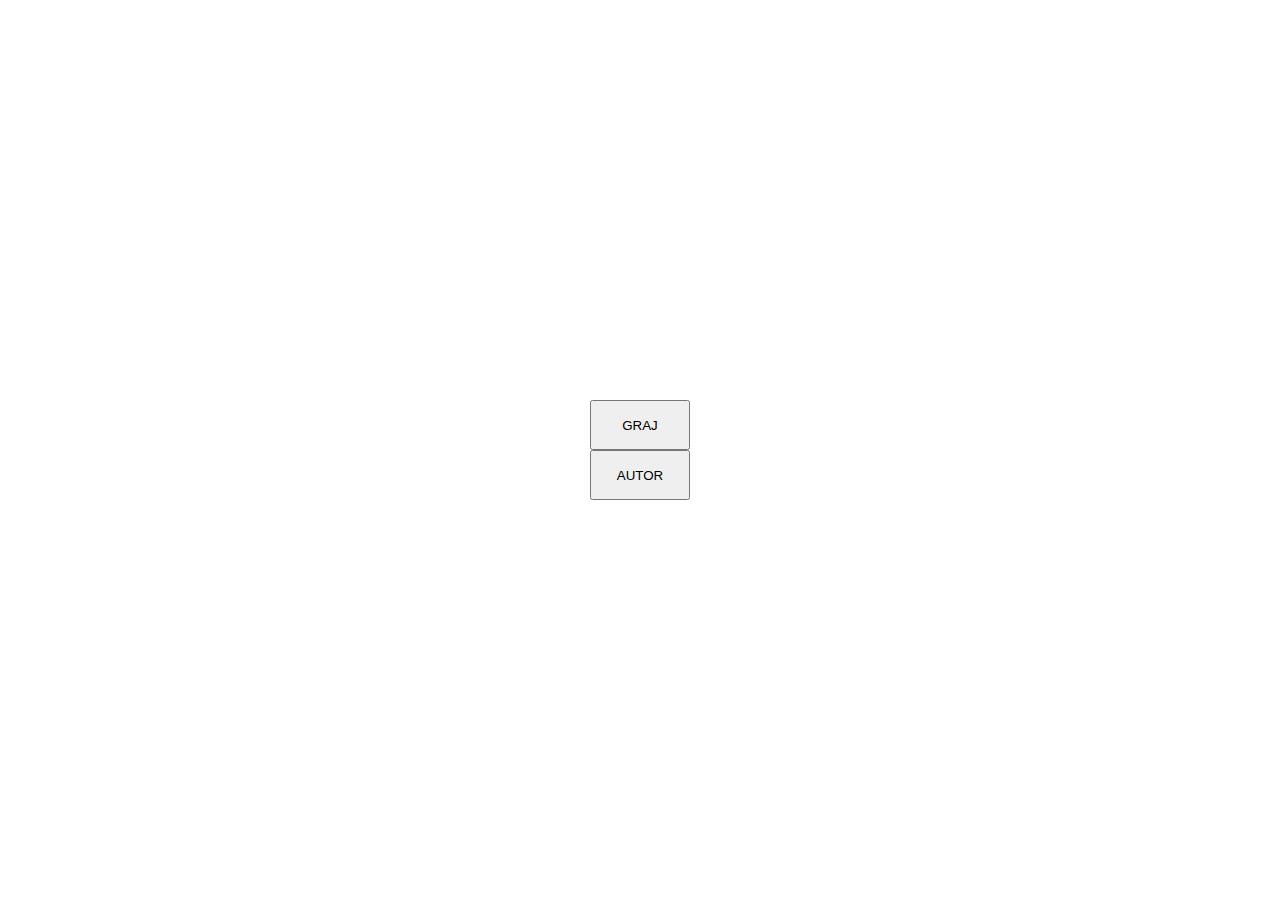
==== index.html @ b72e1c2b "Main menu skeleton" ====
<!doctype html>
<html>

<head>
    <meta charset="UTF-8" />
    <link rel="stylesheet" type="text/css" href="style.css" />
</head>

<body>
    <div id="menu">
        <button id="game">GRAJ</button>
        <button id="author">AUTOR</button>
    </div>
    <script type="text/javascript" src="init.js"></script>
</body>

</html>
---- style.css ----
#wrap{position: relative;float: left;width: 100%;border: 1px solid red;}

#menu{
    width: 100px;
    height: 100px;    
    position: absolute;
    top:0;
    bottom: 0;
    left: 0;
    right: 0;
    
    margin: auto;
}

#game{
    width: 100px;
    height: 50px;
    text-align: center;
}

#author{
    width: 100px;
    height: 50px;
    text-align: center;
}

body { height:100%, width:100%; background-image:url('')}
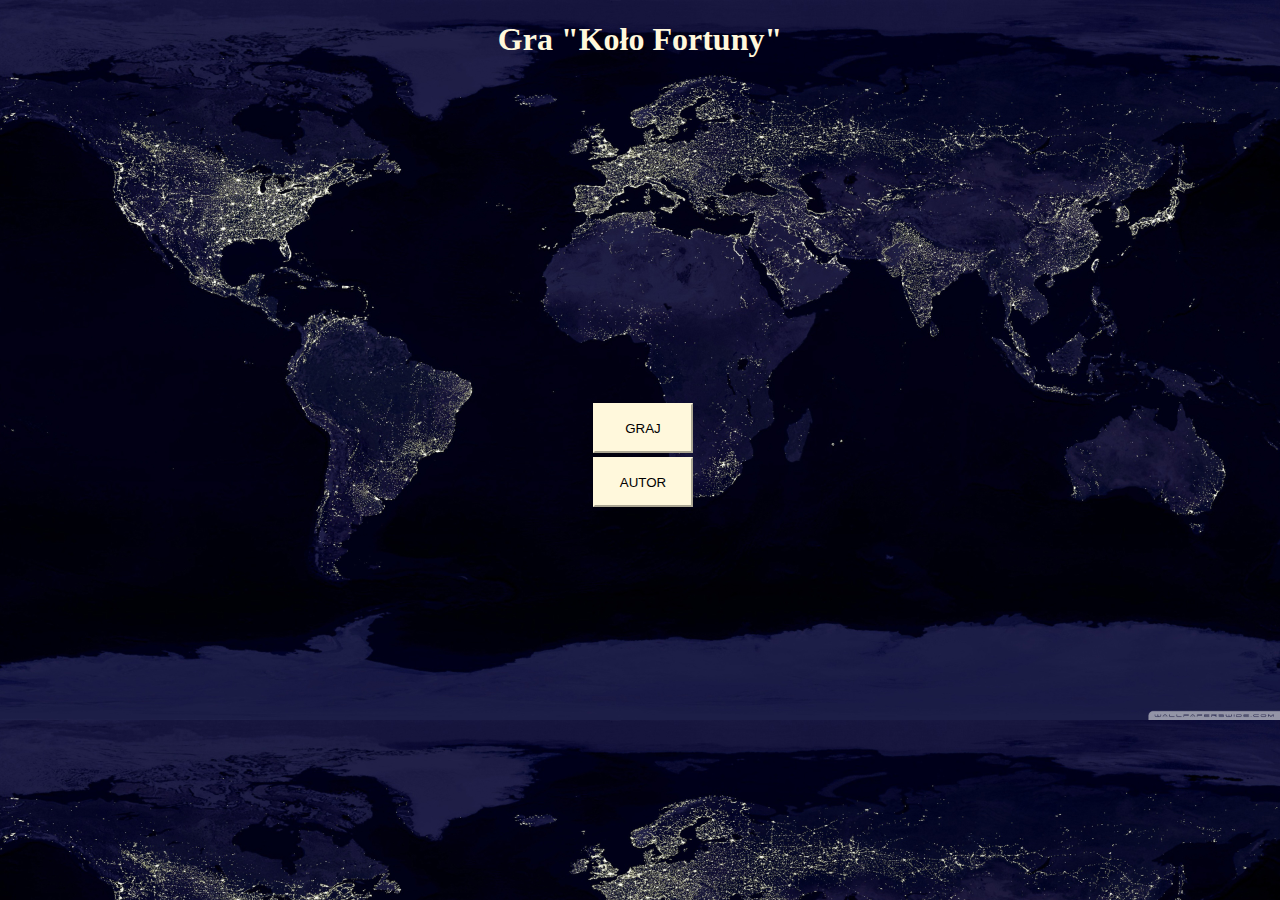
==== commit 089698dd: "SMall changes" ====
--- a/index.html
+++ b/index.html
@@ -4,12 +4,20 @@
 <head>
     <meta charset="UTF-8" />
     <link rel="stylesheet" type="text/css" href="style.css" />
+    <title>Gra "Koło Fortuny" by MBebenek</title>
 </head>
 
 <body>
+    <h1>Gra "Koło Fortuny"</h1>
     <div id="menu">
-        <button id="game">GRAJ</button>
-        <button id="author">AUTOR</button>
+        <table>
+            <tr>
+                <th><button id="game">GRAJ</button></th>
+            </tr>
+            <tr>
+                <th><button id="author">AUTOR</button></th>
+            </tr>
+        </table>
     </div>
     <script type="text/javascript" src="init.js"></script>
 </body>
--- a/style.css
+++ b/style.css
@@ -1,28 +1,39 @@
-#wrap{position: relative;float: left;width: 100%;border: 1px solid red;}
-
-#menu{
+#menu {
     width: 100px;
-    height: 100px;    
+    height: 100px;
     position: absolute;
-    top:0;
+    top: 0;
     bottom: 0;
     left: 0;
     right: 0;
-    
     margin: auto;
 }
 
-#game{
+#game {
     width: 100px;
     height: 50px;
+    position: relative;
     text-align: center;
+    background-color: cornsilk;
+    border-color: cornsilk;
 }
 
-#author{
+#author {
     width: 100px;
     height: 50px;
+    position: relative;
     text-align: center;
+    background-color: cornsilk;
+    border-color: cornsilk;
 }
 
-body { height:100%, width:100%; background-image:url('')}
+body {
+    background-image: url('img.jpg');
+    background-size: cover;
+}
 
+body h1 {
+    position: relative;
+    text-align: center;
+    color: cornsilk;
+}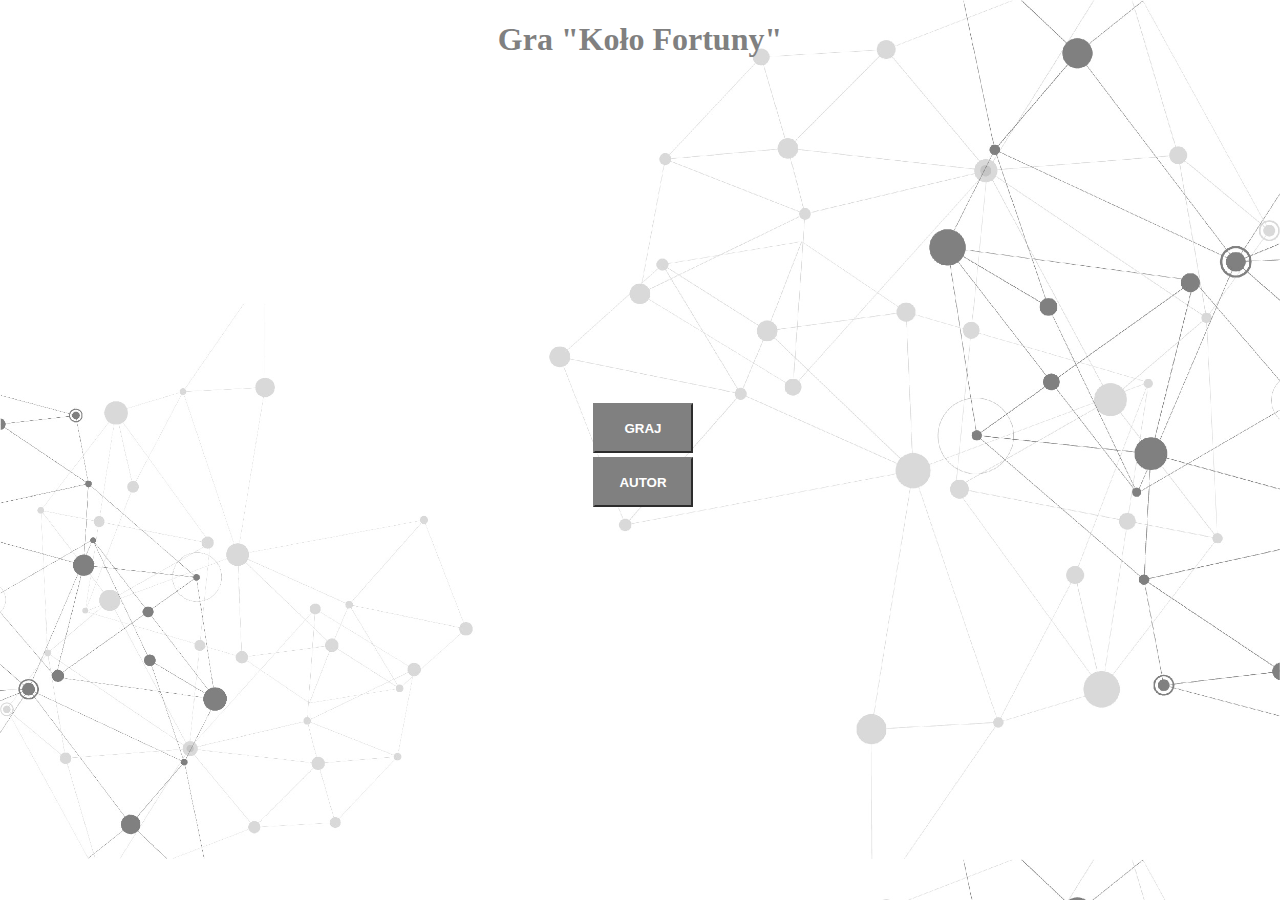
==== commit ae5767aa: "Fixing" ====
--- a/index.html
+++ b/index.html
@@ -12,14 +12,16 @@
     <div id="menu">
         <table>
             <tr>
-                <th><button id="game">GRAJ</button></th>
+                <th><button id="game" onclick="changePage_game()">GRAJ</button></th>
             </tr>
             <tr>
                 <th><button id="author">AUTOR</button></th>
             </tr>
         </table>
     </div>
-    <script type="text/javascript" src="init.js"></script>
+
+
+
 </body>
 
 </html>--- a/style.css
+++ b/style.css
@@ -14,8 +14,10 @@
     height: 50px;
     position: relative;
     text-align: center;
-    background-color: cornsilk;
-    border-color: cornsilk;
+    background-color: gray;
+    border-color: gray;
+    font-weight: bold;
+    color: white;
 }
 
 #author {
@@ -23,8 +25,10 @@
     height: 50px;
     position: relative;
     text-align: center;
-    background-color: cornsilk;
-    border-color: cornsilk;
+    background-color: gray;
+    border-color: gray;
+    font-weight: bold;
+    color: white;
 }
 
 body {
@@ -35,5 +39,13 @@
 body h1 {
     position: relative;
     text-align: center;
-    color: cornsilk;
+    color: gray;
+    font-weight: bold;
+}
+
+.about {
+    width: 60%;
+    position: fixed;
+    height: 60%;
+    background-color: gray;
 }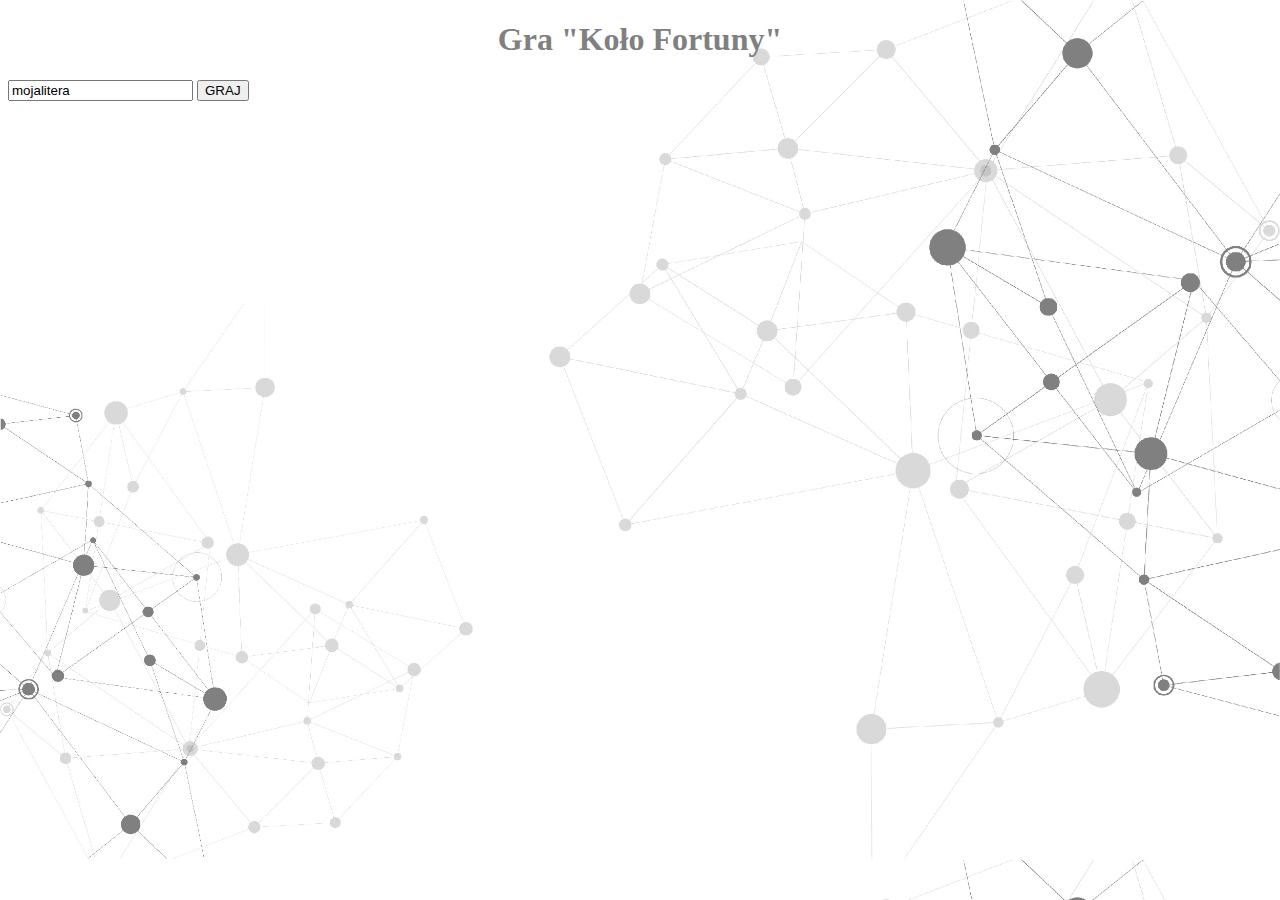
==== commit 8e0bf236: "Deleted file" ====
--- a/index.html
+++ b/index.html
@@ -9,19 +9,36 @@
 
 <body>
     <h1>Gra "Koło Fortuny"</h1>
-    <div id="menu">
-        <table>
-            <tr>
-                <th><button id="game" onclick="changePage_game()">GRAJ</button></th>
-            </tr>
-            <tr>
-                <th><button id="author">AUTOR</button></th>
-            </tr>
-        </table>
+    <div id="wrap">
+        <input type="text" placeholder="wpisz litere" id="wpisz_litere" value="mojalitera" />
+        <button id="graj">GRAJ</button>
     </div>
+    <script type="text/javascript" src="countries.js"></script>
+    <script type="text/javascript" src="fortuna.js"></script>
+</body>
 
 
 
 </body>
 
-</html>+</html>
+
+<!--
+CSS JS JSON PETLE TWORZENIE ELEMENTOW WKLADANIE ELEMENTOW SPRAWDZENIE TEKSTU ETC
+
+WIEDZA :
+https://www.w3schools.com/js/js_htmldom_eventlistener.asp
+
+KOLO FORTUNY
+
+tło pod spodem (css background image, background position , background size)
+dwa przyciski tworzone funkcją Start Game : jeden start drugie Autor
+Start zaczyna gre A
+Autor : Fixed div szer/wys 60% 60% , prawy gorny rog zamknij, z informacją o autorze imie nazwisko numer albumu cos od siebie :)
+
+GRA:
+Na początku trzeba stworzyc ładne okienka pokazujace odgadywane losowo z JSONa słowo, proszę użyć róznych cssow np box-shadow każda litera to osobno stworzony np span.
+Potem w polu tekstowym duzym wysrodkowanym pod hasłem prosimy uzytkownika o litere. Jeśli w haśle są takie litery to odkrywamy je.
+Jeśli brak takiej litery to odejmuje od zyć 1 punkt.
+Jeśli wszystkie litery odgadlismy to dodajemy uzytkownikowi 5 dodatkowych zyć i losujemy gre od początku.
+W prawym gornym rogu pokazujemy liczbę zyć -->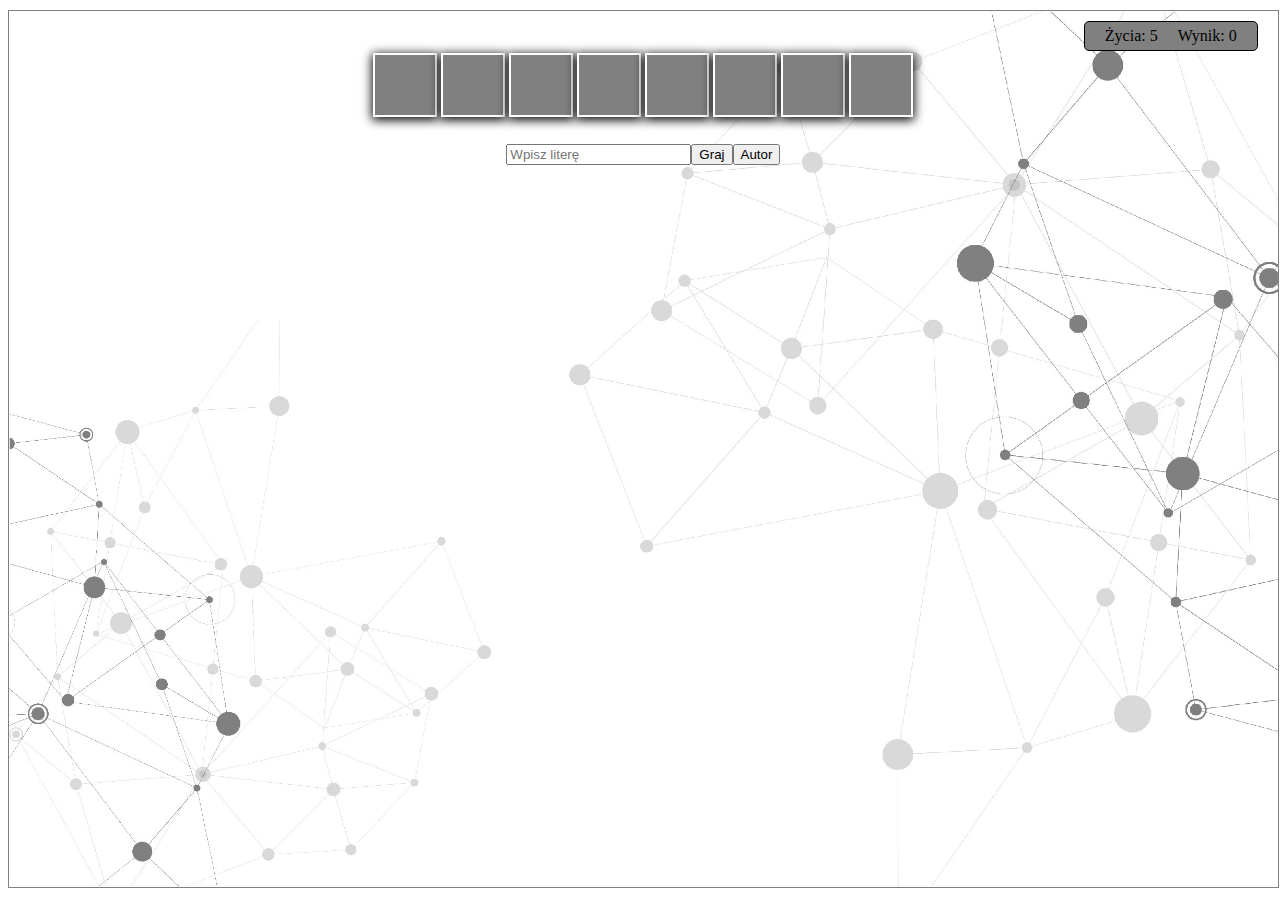
==== commit 86af3a3d: "Final version" ====
--- a/index.html
+++ b/index.html
@@ -4,21 +4,13 @@
 <head>
     <meta charset="UTF-8" />
     <link rel="stylesheet" type="text/css" href="style.css" />
-    <title>Gra "Koło Fortuny" by MBebenek</title>
+
 </head>
 
 <body>
-    <h1>Gra "Koło Fortuny"</h1>
-    <div id="wrap">
-        <input type="text" placeholder="wpisz litere" id="wpisz_litere" value="mojalitera" />
-        <button id="graj">GRAJ</button>
-    </div>
+    <div id="wrap"></div>
     <script type="text/javascript" src="countries.js"></script>
     <script type="text/javascript" src="fortuna.js"></script>
-</body>
-
-
-
 </body>
 
 </html>
--- a/style.css
+++ b/style.css
@@ -1,51 +1,86 @@
-#menu {
-    width: 100px;
-    height: 100px;
-    position: absolute;
-    top: 0;
-    bottom: 0;
-    left: 0;
-    right: 0;
-    margin: auto;
+body {
+    text-align: center;
 }
 
-#game {
-    width: 100px;
+#wrap {
+    background-image: url("img.jpg");
+    background-repeat: no-repeat;
+    background-size: cover;
+    position: relative;
+    width: 98%;
+    height: 94vh;
+    min-width: 300px;
+    border: 1px solid gray;
+}
+
+.letter {
+    top: 0;
+    background-color: gray;
+    border: solid 2px white;
+    font-weight: bold;
+    padding: 5px;
+    margin: 2px;
+    width: 50px;
     height: 50px;
-    position: relative;
+    line-height: 50px;
+    display: inline-block;
+    box-shadow: 0px 2px 10px 1px black;
+}
+
+.hidden {
+    color: gray;
+}
+
+#wrap {
+    margin: 10px 0;
+    padding: 15px;
     text-align: center;
+}
+
+#passContainer {
+    margin: 10px 0;
+}
+
+#controlContainer {
+    margin: 20px 0 0;
+}
+
+#scoreContainer {
     background-color: gray;
-    border-color: gray;
-    font-weight: bold;
-    color: white;
+    position: absolute;
+    border: 1px solid black;
+    border-radius: 5px;
+    right: 20px;
+    top: 10px;
+    padding: 5px 10px;
+}
+
+#scoreContainer span {
+    margin: 10px;
+}
+
+.passRow {
+    margin: 25px;
+}
+
+.input--wrong {
+    color: #d50000;
+    background-color: #fff8f8;
+    border-color: #dd5500;
 }
 
 #author {
-    width: 100px;
-    height: 50px;
-    position: relative;
-    text-align: center;
+    position: fixed;
+    top: 15px;
+    right: 20px;
+    height: 20%;
+    width: 20%;
+    padding: 0 18px;
+    max-height: 0;
+    overflow: hidden;
+    transition: max-height 0.2s ease-out;
     background-color: gray;
-    border-color: gray;
+    border-radius: 5px;
+    color: white;
     font-weight: bold;
-    color: white;
-}
-
-body {
-    background-image: url('img.jpg');
-    background-size: cover;
-}
-
-body h1 {
-    position: relative;
-    text-align: center;
-    color: gray;
-    font-weight: bold;
-}
-
-.about {
-    width: 60%;
-    position: fixed;
-    height: 60%;
-    background-color: gray;
 }